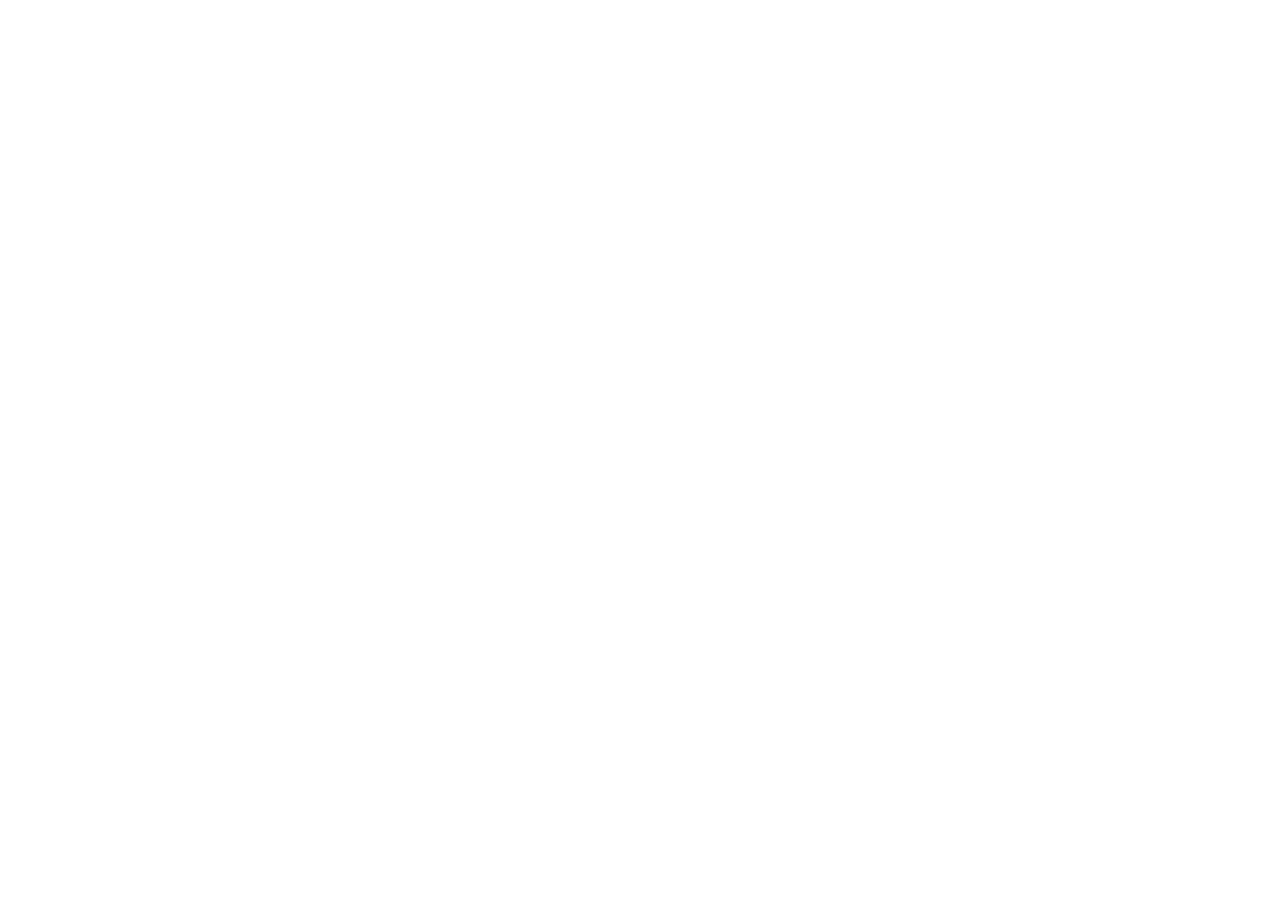
==== home/login.html @ 140ffe6b "init project" ====
<!DOCTYPE html>
<html lang="en">
<head>
    <meta charset="UTF-8">
    <meta http-equiv="X-UA-Compatible" content="IE=edge">
    <meta name="viewport" content="width=device-width, initial-scale=1.0">
    <title>Document</title>
</head>
<body>
    
</body>
</html>
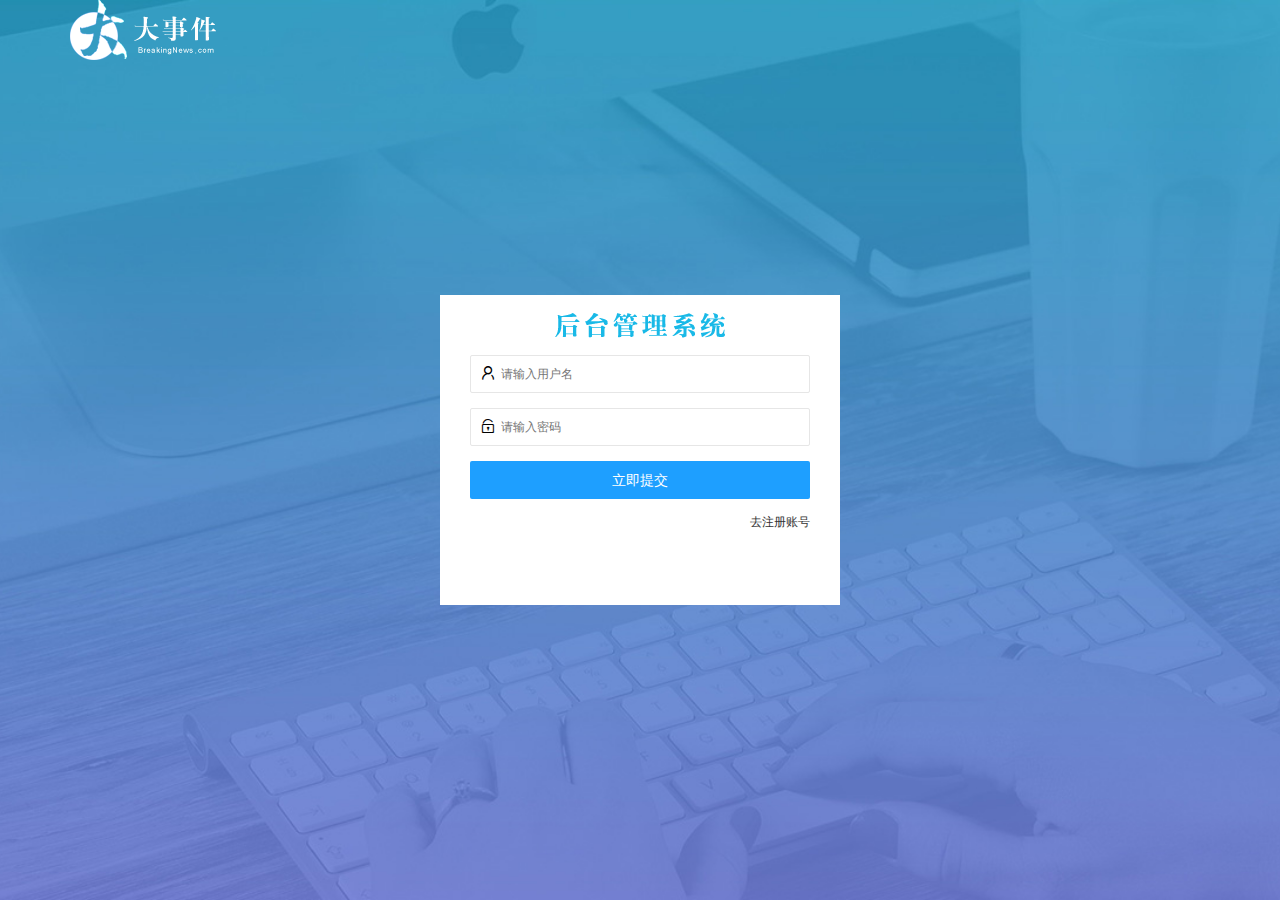
==== commit 5209752f: "完成登录和注册" ====
--- a/home/login.html
+++ b/home/login.html
@@ -4,9 +4,72 @@
     <meta charset="UTF-8">
     <meta http-equiv="X-UA-Compatible" content="IE=edge">
     <meta name="viewport" content="width=device-width, initial-scale=1.0">
-    <title>Document</title>
+    <title>大事件-登录/注册</title>
+    <link rel="stylesheet" href="/assets/lib/layui/css/layui.css">
+    <link rel="stylesheet" href="/assets/css/login.css">
 </head>
 <body>
-    
+    <!-- 头部logo区域 -->
+    <div class="layui-main">
+        <img src="/assets/images/logo.png" alt="">
+    </div>
+    <!-- 登录注册区域 -->
+    <div class="loginAndRegBox">
+        <div class="title-box"></div>
+        <!-- 登录的div -->
+        <div class="login-box">
+            <!-- 登录的表单 -->
+            <form class="layui-form" id="form_login">
+                <div class="layui-form-item">
+                    <i class="layui-icon layui-icon-username"></i>
+                    <input type="text" name="username" required  lay-verify="required" placeholder="请输入用户名" autocomplete="off" class="layui-input">
+                </div>
+                <div class="layui-form-item">
+                    <i class="layui-icon layui-icon-password"></i>
+                    <input type="password" name="password" required  lay-verify="required|pwd" placeholder="请输入密码" autocomplete="off" class="layui-input">
+                </div>
+                <div class="layui-form-item">
+                    <button class="layui-btn layui-btn-fluid layui-btn-normal" lay-submit >立即提交</button>
+                </div>
+                <div class="layui-form-item">
+                    <a href="javascript:;" id="link_reg">去注册账号</a>
+                </div>
+            </form>
+        </div>
+        <!-- 注册的div -->
+        <div class="reg-box" id="reg-box">
+            <form class="layui-form" id="form_reg">
+                <div class="layui-form-item ">
+                    <i class="layui-icon layui-icon-username"></i>
+                    <input type="text" name="username" required  lay-verify="required" placeholder="请输入用户名" autocomplete="off" class="layui-input">
+                </div>
+                <div class="layui-form-item">
+                    <i class="layui-icon layui-icon-password"></i>
+                    <input type="password" name="password" required  lay-verify="required|pwd" placeholder="请输入密码" autocomplete="off" class="layui-input" id="repwd1">
+                    <i  class="xlzs layui-icon layui-icon-face-smile-fine" id="xlzs1"></i>
+                </div>
+                <div class="layui-form-item">
+                    <i class="layui-icon layui-icon-password"></i>
+                    <input type="password" name="repassword" required  lay-verify="required|repwd" placeholder="请再次确认密码" autocomplete="off" class="layui-input" id="repwd2">
+                    <i href="javascript:;" class="xlzs layui-icon layui-icon-face-smile-fine" id="xlzs2"></i>
+                </div>
+                <div class="layui-form-item">
+                    <button class="layui-btn layui-btn-fluid layui-btn-normal" lay-submit >立即注册</button>
+                </div>
+                <div class="layui-form-item">
+                    <a href="javascript:;" id="link_login">去登录</a>
+                </div>
+            </form>
+        </div>
+    </div>
+
+    <!-- 导入layui  JS文件 -->
+    <script src="/assets/lib/layui/layui.all.js"></script>
+    <!-- 导入jquery -->
+    <script src="/assets/lib/jquery.js"></script>
+    <!-- 自己的js -->
+    <script src="/assets/js/baseApi.js"></script>
+    <!-- 自己的js -->
+    <script src="/assets/js/login.js"></script>
 </body>
 </html>--- a/assets/lib/layui/css/layui.css
+++ b/assets/lib/layui/css/layui.css
@@ -0,0 +1,2 @@
+/** layui-v2.5.5 MIT License By https://www.layui.com */
+ .layui-inline,img{display:inline-block;vertical-align:middle}h1,h2,h3,h4,h5,h6{font-weight:400}.layui-edge,.layui-header,.layui-inline,.layui-main{position:relative}.layui-body,.layui-edge,.layui-elip{overflow:hidden}.layui-btn,.layui-edge,.layui-inline,img{vertical-align:middle}.layui-btn,.layui-disabled,.layui-icon,.layui-unselect{-moz-user-select:none;-webkit-user-select:none;-ms-user-select:none}.layui-elip,.layui-form-checkbox span,.layui-form-pane .layui-form-label{text-overflow:ellipsis;white-space:nowrap}.layui-breadcrumb,.layui-tree-btnGroup{visibility:hidden}blockquote,body,button,dd,div,dl,dt,form,h1,h2,h3,h4,h5,h6,input,li,ol,p,pre,td,textarea,th,ul{margin:0;padding:0;-webkit-tap-highlight-color:rgba(0,0,0,0)}a:active,a:hover{outline:0}img{border:none}li{list-style:none}table{border-collapse:collapse;border-spacing:0}h4,h5,h6{font-size:100%}button,input,optgroup,option,select,textarea{font-family:inherit;font-size:inherit;font-style:inherit;font-weight:inherit;outline:0}pre{white-space:pre-wrap;white-space:-moz-pre-wrap;white-space:-pre-wrap;white-space:-o-pre-wrap;word-wrap:break-word}body{line-height:24px;font:14px Helvetica Neue,Helvetica,PingFang SC,Tahoma,Arial,sans-serif}hr{height:1px;margin:10px 0;border:0;clear:both}a{color:#333;text-decoration:none}a:hover{color:#777}a cite{font-style:normal;*cursor:pointer}.layui-border-box,.layui-border-box *{box-sizing:border-box}.layui-box,.layui-box *{box-sizing:content-box}.layui-clear{clear:both;*zoom:1}.layui-clear:after{content:'\20';clear:both;*zoom:1;display:block;height:0}.layui-inline{*display:inline;*zoom:1}.layui-edge{display:inline-block;width:0;height:0;border-width:6px;border-style:dashed;border-color:transparent}.layui-edge-top{top:-4px;border-bottom-color:#999;border-bottom-style:solid}.layui-edge-right{border-left-color:#999;border-left-style:solid}.layui-edge-bottom{top:2px;border-top-color:#999;border-top-style:solid}.layui-edge-left{border-right-color:#999;border-right-style:solid}.layui-disabled,.layui-disabled:hover{color:#d2d2d2!important;cursor:not-allowed!important}.layui-circle{border-radius:100%}.layui-show{display:block!important}.layui-hide{display:none!important}@font-face{font-family:layui-icon;src:url(../font/iconfont.eot?v=250);src:url(../font/iconfont.eot?v=250#iefix) format('embedded-opentype'),url(../font/iconfont.woff2?v=250) format('woff2'),url(../font/iconfont.woff?v=250) format('woff'),url(../font/iconfont.ttf?v=250) format('truetype'),url(../font/iconfont.svg?v=250#layui-icon) format('svg')}.layui-icon{font-family:layui-icon!important;font-size:16px;font-style:normal;-webkit-font-smoothing:antialiased;-moz-osx-font-smoothing:grayscale}.layui-icon-reply-fill:before{content:"\e611"}.layui-icon-set-fill:before{content:"\e614"}.layui-icon-menu-fill:before{content:"\e60f"}.layui-icon-search:before{content:"\e615"}.layui-icon-share:before{content:"\e641"}.layui-icon-set-sm:before{content:"\e620"}.layui-icon-engine:before{content:"\e628"}.layui-icon-close:before{content:"\1006"}.layui-icon-close-fill:before{content:"\1007"}.layui-icon-chart-screen:before{content:"\e629"}.layui-icon-star:before{content:"\e600"}.layui-icon-circle-dot:before{content:"\e617"}.layui-icon-chat:before{content:"\e606"}.layui-icon-release:before{content:"\e609"}.layui-icon-list:before{content:"\e60a"}.layui-icon-chart:before{content:"\e62c"}.layui-icon-ok-circle:before{content:"\1005"}.layui-icon-layim-theme:before{content:"\e61b"}.layui-icon-table:before{content:"\e62d"}.layui-icon-right:before{content:"\e602"}.layui-icon-left:before{content:"\e603"}.layui-icon-cart-simple:before{content:"\e698"}.layui-icon-face-cry:before{content:"\e69c"}.layui-icon-face-smile:before{content:"\e6af"}.layui-icon-survey:before{content:"\e6b2"}.layui-icon-tree:before{content:"\e62e"}.layui-icon-upload-circle:before{content:"\e62f"}.layui-icon-add-circle:before{content:"\e61f"}.layui-icon-download-circle:before{content:"\e601"}.layui-icon-templeate-1:before{content:"\e630"}.layui-icon-util:before{content:"\e631"}.layui-icon-face-surprised:before{content:"\e664"}.layui-icon-edit:before{content:"\e642"}.layui-icon-speaker:before{content:"\e645"}.layui-icon-down:before{content:"\e61a"}.layui-icon-file:before{content:"\e621"}.layui-icon-layouts:before{content:"\e632"}.layui-icon-rate-half:before{content:"\e6c9"}.layui-icon-add-circle-fine:before{content:"\e608"}.layui-icon-prev-circle:before{content:"\e633"}.layui-icon-read:before{content:"\e705"}.layui-icon-404:before{content:"\e61c"}.layui-icon-carousel:before{content:"\e634"}.layui-icon-help:before{content:"\e607"}.layui-icon-code-circle:before{content:"\e635"}.layui-icon-water:before{content:"\e636"}.layui-icon-username:before{content:"\e66f"}.layui-icon-find-fill:before{content:"\e670"}.layui-icon-about:before{content:"\e60b"}.layui-icon-location:before{content:"\e715"}.layui-icon-up:before{content:"\e619"}.layui-icon-pause:before{content:"\e651"}.layui-icon-date:before{content:"\e637"}.layui-icon-layim-uploadfile:before{content:"\e61d"}.layui-icon-delete:before{content:"\e640"}.layui-icon-play:before{content:"\e652"}.layui-icon-top:before{content:"\e604"}.layui-icon-friends:before{content:"\e612"}.layui-icon-refresh-3:before{content:"\e9aa"}.layui-icon-ok:before{content:"\e605"}.layui-icon-layer:before{content:"\e638"}.layui-icon-face-smile-fine:before{content:"\e60c"}.layui-icon-dollar:before{content:"\e659"}.layui-icon-group:before{content:"\e613"}.layui-icon-layim-download:before{content:"\e61e"}.layui-icon-picture-fine:before{content:"\e60d"}.layui-icon-link:before{content:"\e64c"}.layui-icon-diamond:before{content:"\e735"}.layui-icon-log:before{content:"\e60e"}.layui-icon-rate-solid:before{content:"\e67a"}.layui-icon-fonts-del:before{content:"\e64f"}.layui-icon-unlink:before{content:"\e64d"}.layui-icon-fonts-clear:before{content:"\e639"}.layui-icon-triangle-r:before{content:"\e623"}.layui-icon-circle:before{content:"\e63f"}.layui-icon-radio:before{content:"\e643"}.layui-icon-align-center:before{content:"\e647"}.layui-icon-align-right:before{content:"\e648"}.layui-icon-align-left:before{content:"\e649"}.layui-icon-loading-1:before{content:"\e63e"}.layui-icon-return:before{content:"\e65c"}.layui-icon-fonts-strong:before{content:"\e62b"}.layui-icon-upload:before{content:"\e67c"}.layui-icon-dialogue:before{content:"\e63a"}.layui-icon-video:before{content:"\e6ed"}.layui-icon-headset:before{content:"\e6fc"}.layui-icon-cellphone-fine:before{content:"\e63b"}.layui-icon-add-1:before{content:"\e654"}.layui-icon-face-smile-b:before{content:"\e650"}.layui-icon-fonts-html:before{content:"\e64b"}.layui-icon-form:before{content:"\e63c"}.layui-icon-cart:before{content:"\e657"}.layui-icon-camera-fill:before{content:"\e65d"}.layui-icon-tabs:before{content:"\e62a"}.layui-icon-fonts-code:before{content:"\e64e"}.layui-icon-fire:before{content:"\e756"}.layui-icon-set:before{content:"\e716"}.layui-icon-fonts-u:before{content:"\e646"}.layui-icon-triangle-d:before{content:"\e625"}.layui-icon-tips:before{content:"\e702"}.layui-icon-picture:before{content:"\e64a"}.layui-icon-more-vertical:before{content:"\e671"}.layui-icon-flag:before{content:"\e66c"}.layui-icon-loading:before{content:"\e63d"}.layui-icon-fonts-i:before{content:"\e644"}.layui-icon-refresh-1:before{content:"\e666"}.layui-icon-rmb:before{content:"\e65e"}.layui-icon-home:before{content:"\e68e"}.layui-icon-user:before{content:"\e770"}.layui-icon-notice:before{content:"\e667"}.layui-icon-login-weibo:before{content:"\e675"}.layui-icon-voice:before{content:"\e688"}.layui-icon-upload-drag:before{content:"\e681"}.layui-icon-login-qq:before{content:"\e676"}.layui-icon-snowflake:before{content:"\e6b1"}.layui-icon-file-b:before{content:"\e655"}.layui-icon-template:before{content:"\e663"}.layui-icon-auz:before{content:"\e672"}.layui-icon-console:before{content:"\e665"}.layui-icon-app:before{content:"\e653"}.layui-icon-prev:before{content:"\e65a"}.layui-icon-website:before{content:"\e7ae"}.layui-icon-next:before{content:"\e65b"}.layui-icon-component:before{content:"\e857"}.layui-icon-more:before{content:"\e65f"}.layui-icon-login-wechat:before{content:"\e677"}.layui-icon-shrink-right:before{content:"\e668"}.layui-icon-spread-left:before{content:"\e66b"}.layui-icon-camera:before{content:"\e660"}.layui-icon-note:before{content:"\e66e"}.layui-icon-refresh:before{content:"\e669"}.layui-icon-female:before{content:"\e661"}.layui-icon-male:before{content:"\e662"}.layui-icon-password:before{content:"\e673"}.layui-icon-senior:before{content:"\e674"}.layui-icon-theme:before{content:"\e66a"}.layui-icon-tread:before{content:"\e6c5"}.layui-icon-praise:before{content:"\e6c6"}.layui-icon-star-fill:before{content:"\e658"}.layui-icon-rate:before{content:"\e67b"}.layui-icon-template-1:before{content:"\e656"}.layui-icon-vercode:before{content:"\e679"}.layui-icon-cellphone:before{content:"\e678"}.layui-icon-screen-full:before{content:"\e622"}.layui-icon-screen-restore:before{content:"\e758"}.layui-icon-cols:before{content:"\e610"}.layui-icon-export:before{content:"\e67d"}.layui-icon-print:before{content:"\e66d"}.layui-icon-slider:before{content:"\e714"}.layui-icon-addition:before{content:"\e624"}.layui-icon-subtraction:before{content:"\e67e"}.layui-icon-service:before{content:"\e626"}.layui-icon-transfer:before{content:"\e691"}.layui-main{width:1140px;margin:0 auto}.layui-header{z-index:1000;height:60px}.layui-header a:hover{transition:all .5s;-webkit-transition:all .5s}.layui-side{position:fixed;left:0;top:0;bottom:0;z-index:999;width:200px;overflow-x:hidden}.layui-side-scroll{position:relative;width:220px;height:100%;overflow-x:hidden}.layui-body{position:absolute;left:200px;right:0;top:0;bottom:0;z-index:998;width:auto;overflow-y:auto;box-sizing:border-box}.layui-layout-body{overflow:hidden}.layui-layout-admin .layui-header{background-color:#23262E}.layui-layout-admin .layui-side{top:60px;width:200px;overflow-x:hidden}.layui-layout-admin .layui-body{position:fixed;top:60px;bottom:44px}.layui-layout-admin .layui-main{width:auto;margin:0 15px}.layui-layout-admin .layui-footer{position:fixed;left:200px;right:0;bottom:0;height:44px;line-height:44px;padding:0 15px;background-color:#eee}.layui-layout-admin .layui-logo{position:absolute;left:0;top:0;width:200px;height:100%;line-height:60px;text-align:center;color:#009688;font-size:16px}.layui-layout-admin .layui-header .layui-nav{background:0 0}.layui-layout-left{position:absolute!important;left:200px;top:0}.layui-layout-right{position:absolute!important;right:0;top:0}.layui-container{position:relative;margin:0 auto;padding:0 15px;box-sizing:border-box}.layui-fluid{position:relative;margin:0 auto;padding:0 15px}.layui-row:after,.layui-row:before{content:'';display:block;clear:both}.layui-col-lg1,.layui-col-lg10,.layui-col-lg11,.layui-col-lg12,.layui-col-lg2,.layui-col-lg3,.layui-col-lg4,.layui-col-lg5,.layui-col-lg6,.layui-col-lg7,.layui-col-lg8,.layui-col-lg9,.layui-col-md1,.layui-col-md10,.layui-col-md11,.layui-col-md12,.layui-col-md2,.layui-col-md3,.layui-col-md4,.layui-col-md5,.layui-col-md6,.layui-col-md7,.layui-col-md8,.layui-col-md9,.layui-col-sm1,.layui-col-sm10,.layui-col-sm11,.layui-col-sm12,.layui-col-sm2,.layui-col-sm3,.layui-col-sm4,.layui-col-sm5,.layui-col-sm6,.layui-col-sm7,.layui-col-sm8,.layui-col-sm9,.layui-col-xs1,.layui-col-xs10,.layui-col-xs11,.layui-col-xs12,.layui-col-xs2,.layui-col-xs3,.layui-col-xs4,.layui-col-xs5,.layui-col-xs6,.layui-col-xs7,.layui-col-xs8,.layui-col-xs9{position:relative;display:block;box-sizing:border-box}.layui-col-xs1,.layui-col-xs10,.layui-col-xs11,.layui-col-xs12,.layui-col-xs2,.layui-col-xs3,.layui-col-xs4,.layui-col-xs5,.layui-col-xs6,.layui-col-xs7,.layui-col-xs8,.layui-col-xs9{float:left}.layui-col-xs1{width:8.33333333%}.layui-col-xs2{width:16.66666667%}.layui-col-xs3{width:25%}.layui-col-xs4{width:33.33333333%}.layui-col-xs5{width:41.66666667%}.layui-col-xs6{width:50%}.layui-col-xs7{width:58.33333333%}.layui-col-xs8{width:66.66666667%}.layui-col-xs9{width:75%}.layui-col-xs10{width:83.33333333%}.layui-col-xs11{width:91.66666667%}.layui-col-xs12{width:100%}.layui-col-xs-offset1{margin-left:8.33333333%}.layui-col-xs-offset2{margin-left:16.66666667%}.layui-col-xs-offset3{margin-left:25%}.layui-col-xs-offset4{margin-left:33.33333333%}.layui-col-xs-offset5{margin-left:41.66666667%}.layui-col-xs-offset6{margin-left:50%}.layui-col-xs-offset7{margin-left:58.33333333%}.layui-col-xs-offset8{margin-left:66.66666667%}.layui-col-xs-offset9{margin-left:75%}.layui-col-xs-offset10{margin-left:83.33333333%}.layui-col-xs-offset11{margin-left:91.66666667%}.layui-col-xs-offset12{margin-left:100%}@media screen and (max-width:768px){.layui-hide-xs{display:none!important}.layui-show-xs-block{display:block!important}.layui-show-xs-inline{display:inline!important}.layui-show-xs-inline-block{display:inline-block!important}}@media screen and (min-width:768px){.layui-container{width:750px}.layui-hide-sm{display:none!important}.layui-show-sm-block{display:block!important}.layui-show-sm-inline{display:inline!important}.layui-show-sm-inline-block{display:inline-block!important}.layui-col-sm1,.layui-col-sm10,.layui-col-sm11,.layui-col-sm12,.layui-col-sm2,.layui-col-sm3,.layui-col-sm4,.layui-col-sm5,.layui-col-sm6,.layui-col-sm7,.layui-col-sm8,.layui-col-sm9{float:left}.layui-col-sm1{width:8.33333333%}.layui-col-sm2{width:16.66666667%}.layui-col-sm3{width:25%}.layui-col-sm4{width:33.33333333%}.layui-col-sm5{width:41.66666667%}.layui-col-sm6{width:50%}.layui-col-sm7{width:58.33333333%}.layui-col-sm8{width:66.66666667%}.layui-col-sm9{width:75%}.layui-col-sm10{width:83.33333333%}.layui-col-sm11{width:91.66666667%}.layui-col-sm12{width:100%}.layui-col-sm-offset1{margin-left:8.33333333%}.layui-col-sm-offset2{margin-left:16.66666667%}.layui-col-sm-offset3{margin-left:25%}.layui-col-sm-offset4{margin-left:33.33333333%}.layui-col-sm-offset5{margin-left:41.66666667%}.layui-col-sm-offset6{margin-left:50%}.layui-col-sm-offset7{margin-left:58.33333333%}.layui-col-sm-offset8{margin-left:66.66666667%}.layui-col-sm-offset9{margin-left:75%}.layui-col-sm-offset10{margin-left:83.33333333%}.layui-col-sm-offset11{margin-left:91.66666667%}.layui-col-sm-offset12{margin-left:100%}}@media screen and (min-width:992px){.layui-container{width:970px}.layui-hide-md{display:none!important}.layui-show-md-block{display:block!important}.layui-show-md-inline{display:inline!important}.layui-show-md-inline-block{display:inline-block!important}.layui-col-md1,.layui-col-md10,.layui-col-md11,.layui-col-md12,.layui-col-md2,.layui-col-md3,.layui-col-md4,.layui-col-md5,.layui-col-md6,.layui-col-md7,.layui-col-md8,.layui-col-md9{float:left}.layui-col-md1{width:8.33333333%}.layui-col-md2{width:16.66666667%}.layui-col-md3{width:25%}.layui-col-md4{width:33.33333333%}.layui-col-md5{width:41.66666667%}.layui-col-md6{width:50%}.layui-col-md7{width:58.33333333%}.layui-col-md8{width:66.66666667%}.layui-col-md9{width:75%}.layui-col-md10{width:83.33333333%}.layui-col-md11{width:91.66666667%}.layui-col-md12{width:100%}.layui-col-md-offset1{margin-left:8.33333333%}.layui-col-md-offset2{margin-left:16.66666667%}.layui-col-md-offset3{margin-left:25%}.layui-col-md-offset4{margin-left:33.33333333%}.layui-col-md-offset5{margin-left:41.66666667%}.layui-col-md-offset6{margin-left:50%}.layui-col-md-offset7{margin-left:58.33333333%}.layui-col-md-offset8{margin-left:66.66666667%}.layui-col-md-offset9{margin-left:75%}.layui-col-md-offset10{margin-left:83.33333333%}.layui-col-md-offset11{margin-left:91.66666667%}.layui-col-md-offset12{margin-left:100%}}@media screen and (min-width:1200px){.layui-container{width:1170px}.layui-hide-lg{display:none!important}.layui-show-lg-block{display:block!important}.layui-show-lg-inline{display:inline!important}.layui-show-lg-inline-block{display:inline-block!important}.layui-col-lg1,.layui-col-lg10,.layui-col-lg11,.layui-col-lg12,.layui-col-lg2,.layui-col-lg3,.layui-col-lg4,.layui-col-lg5,.layui-col-lg6,.layui-col-lg7,.layui-col-lg8,.layui-col-lg9{float:left}.layui-col-lg1{width:8.33333333%}.layui-col-lg2{width:16.66666667%}.layui-col-lg3{width:25%}.layui-col-lg4{width:33.33333333%}.layui-col-lg5{width:41.66666667%}.layui-col-lg6{width:50%}.layui-col-lg7{width:58.33333333%}.layui-col-lg8{width:66.66666667%}.layui-col-lg9{width:75%}.layui-col-lg10{width:83.33333333%}.layui-col-lg11{width:91.66666667%}.layui-col-lg12{width:100%}.layui-col-lg-offset1{margin-left:8.33333333%}.layui-col-lg-offset2{margin-left:16.66666667%}.layui-col-lg-offset3{margin-left:25%}.layui-col-lg-offset4{margin-left:33.33333333%}.layui-col-lg-offset5{margin-left:41.66666667%}.layui-col-lg-offset6{margin-left:50%}.layui-col-lg-offset7{margin-left:58.33333333%}.layui-col-lg-offset8{margin-left:66.66666667%}.layui-col-lg-offset9{margin-left:75%}.layui-col-lg-offset10{margin-left:83.33333333%}.layui-col-lg-offset11{margin-left:91.66666667%}.layui-col-lg-offset12{margin-left:100%}}.layui-col-space1{margin:-.5px}.layui-col-space1>*{padding:.5px}.layui-col-space3{margin:-1.5px}.layui-col-space3>*{padding:1.5px}.layui-col-space5{margin:-2.5px}.layui-col-space5>*{padding:2.5px}.layui-col-space8{margin:-3.5px}.layui-col-space8>*{padding:3.5px}.layui-col-space10{margin:-5px}.layui-col-space10>*{padding:5px}.layui-col-space12{margin:-6px}.layui-col-space12>*{padding:6px}.layui-col-space15{margin:-7.5px}.layui-col-space15>*{padding:7.5px}.layui-col-space18{margin:-9px}.layui-col-space18>*{padding:9px}.layui-col-space20{margin:-10px}.layui-col-space20>*{padding:10px}.layui-col-space22{margin:-11px}.layui-col-space22>*{padding:11px}.layui-col-space25{margin:-12.5px}.layui-col-space25>*{padding:12.5px}.layui-col-space30{margin:-15px}.layui-col-space30>*{padding:15px}.layui-btn,.layui-input,.layui-select,.layui-textarea,.layui-upload-button{outline:0;-webkit-appearance:none;transition:all .3s;-webkit-transition:all .3s;box-sizing:border-box}.layui-elem-quote{margin-bottom:10px;padding:15px;line-height:22px;border-left:5px solid #009688;border-radius:0 2px 2px 0;background-color:#f2f2f2}.layui-quote-nm{border-style:solid;border-width:1px 1px 1px 5px;background:0 0}.layui-elem-field{margin-bottom:10px;padding:0;border-width:1px;border-style:solid}.layui-elem-field legend{margin-left:20px;padding:0 10px;font-size:20px;font-weight:300}.layui-field-title{margin:10px 0 20px;border-width:1px 0 0}.layui-field-box{padding:10px 15px}.layui-field-title .layui-field-box{padding:10px 0}.layui-progress{position:relative;height:6px;border-radius:20px;background-color:#e2e2e2}.layui-progress-bar{position:absolute;left:0;top:0;width:0;max-width:100%;height:6px;border-radius:20px;text-align:right;background-color:#5FB878;transition:all .3s;-webkit-transition:all .3s}.layui-progress-big,.layui-progress-big .layui-progress-bar{height:18px;line-height:18px}.layui-progress-text{position:relative;top:-20px;line-height:18px;font-size:12px;color:#666}.layui-progress-big .layui-progress-text{position:static;padding:0 10px;color:#fff}.layui-collapse{border-width:1px;border-style:solid;border-radius:2px}.layui-colla-content,.layui-colla-item{border-top-width:1px;border-top-style:solid}.layui-colla-item:first-child{border-top:none}.layui-colla-title{position:relative;height:42px;line-height:42px;padding:0 15px 0 35px;color:#333;background-color:#f2f2f2;cursor:pointer;font-size:14px;overflow:hidden}.layui-colla-content{display:none;padding:10px 15px;line-height:22px;color:#666}.layui-colla-icon{position:absolute;left:15px;top:0;font-size:14px}.layui-card{margin-bottom:15px;border-radius:2px;background-color:#fff;box-shadow:0 1px 2px 0 rgba(0,0,0,.05)}.layui-card:last-child{margin-bottom:0}.layui-card-header{position:relative;height:42px;line-height:42px;padding:0 15px;border-bottom:1px solid #f6f6f6;color:#333;border-radius:2px 2px 0 0;font-size:14px}.layui-bg-black,.layui-bg-blue,.layui-bg-cyan,.layui-bg-green,.layui-bg-orange,.layui-bg-red{color:#fff!important}.layui-card-body{position:relative;padding:10px 15px;line-height:24px}.layui-card-body[pad15]{padding:15px}.layui-card-body[pad20]{padding:20px}.layui-card-body .layui-table{margin:5px 0}.layui-card .layui-tab{margin:0}.layui-panel-window{position:relative;padding:15px;border-radius:0;border-top:5px solid #E6E6E6;background-color:#fff}.layui-auxiliar-moving{position:fixed;left:0;right:0;top:0;bottom:0;width:100%;height:100%;background:0 0;z-index:9999999999}.layui-form-label,.layui-form-mid,.layui-form-select,.layui-input-block,.layui-input-inline,.layui-textarea{position:relative}.layui-bg-red{background-color:#FF5722!important}.layui-bg-orange{background-color:#FFB800!important}.layui-bg-green{background-color:#009688!important}.layui-bg-cyan{background-color:#2F4056!important}.layui-bg-blue{background-color:#1E9FFF!important}.layui-bg-black{background-color:#393D49!important}.layui-bg-gray{background-color:#eee!important;color:#666!important}.layui-badge-rim,.layui-colla-content,.layui-colla-item,.layui-collapse,.layui-elem-field,.layui-form-pane .layui-form-item[pane],.layui-form-pane .layui-form-label,.layui-input,.layui-layedit,.layui-layedit-tool,.layui-quote-nm,.layui-select,.layui-tab-bar,.layui-tab-card,.layui-tab-title,.layui-tab-title .layui-this:after,.layui-textarea{border-color:#e6e6e6}.layui-timeline-item:before,hr{background-color:#e6e6e6}.layui-text{line-height:22px;font-size:14px;color:#666}.layui-text h1,.layui-text h2,.layui-text h3{font-weight:500;color:#333}.layui-text h1{font-size:30px}.layui-text h2{font-size:24px}.layui-text h3{font-size:18px}.layui-text a:not(.layui-btn){color:#01AAED}.layui-text a:not(.layui-btn):hover{text-decoration:underline}.layui-text ul{padding:5px 0 5px 15px}.layui-text ul li{margin-top:5px;list-style-type:disc}.layui-text em,.layui-word-aux{color:#999!important;padding:0 5px!important}.layui-btn{display:inline-block;height:38px;line-height:38px;padding:0 18px;background-color:#009688;color:#fff;white-space:nowrap;text-align:center;font-size:14px;border:none;border-radius:2px;cursor:pointer}.layui-btn:hover{opacity:.8;filter:alpha(opacity=80);color:#fff}.layui-btn:active{opacity:1;filter:alpha(opacity=100)}.layui-btn+.layui-btn{margin-left:10px}.layui-btn-container{font-size:0}.layui-btn-container .layui-btn{margin-right:10px;margin-bottom:10px}.layui-btn-container .layui-btn+.layui-btn{margin-left:0}.layui-table .layui-btn-container .layui-btn{margin-bottom:9px}.layui-btn-radius{border-radius:100px}.layui-btn .layui-icon{margin-right:3px;font-size:18px;vertical-align:bottom;vertical-align:middle\9}.layui-btn-primary{border:1px solid #C9C9C9;background-color:#fff;color:#555}.layui-btn-primary:hover{border-color:#009688;color:#333}.layui-btn-normal{background-color:#1E9FFF}.layui-btn-warm{background-color:#FFB800}.layui-btn-danger{background-color:#FF5722}.layui-btn-checked{background-color:#5FB878}.layui-btn-disabled,.layui-btn-disabled:active,.layui-btn-disabled:hover{border:1px solid #e6e6e6;background-color:#FBFBFB;color:#C9C9C9;cursor:not-allowed;opacity:1}.layui-btn-lg{height:44px;line-height:44px;padding:0 25px;font-size:16px}.layui-btn-sm{height:30px;line-height:30px;padding:0 10px;font-size:12px}.layui-btn-sm i{font-size:16px!important}.layui-btn-xs{height:22px;line-height:22px;padding:0 5px;font-size:12px}.layui-btn-xs i{font-size:14px!important}.layui-btn-group{display:inline-block;vertical-align:middle;font-size:0}.layui-btn-group .layui-btn{margin-left:0!important;margin-right:0!important;border-left:1px solid rgba(255,255,255,.5);border-radius:0}.layui-btn-group .layui-btn-primary{border-left:none}.layui-btn-group .layui-btn-primary:hover{border-color:#C9C9C9;color:#009688}.layui-btn-group .layui-btn:first-child{border-left:none;border-radius:2px 0 0 2px}.layui-btn-group .layui-btn-primary:first-child{border-left:1px solid #c9c9c9}.layui-btn-group .layui-btn:last-child{border-radius:0 2px 2px 0}.layui-btn-group .layui-btn+.layui-btn{margin-left:0}.layui-btn-group+.layui-btn-group{margin-left:10px}.layui-btn-fluid{width:100%}.layui-input,.layui-select,.layui-textarea{height:38px;line-height:1.3;line-height:38px\9;border-width:1px;border-style:solid;background-color:#fff;border-radius:2px}.layui-input::-webkit-input-placeholder,.layui-select::-webkit-input-placeholder,.layui-textarea::-webkit-input-placeholder{line-height:1.3}.layui-input,.layui-textarea{display:block;width:100%;padding-left:10px}.layui-input:hover,.layui-textarea:hover{border-color:#D2D2D2!important}.layui-input:focus,.layui-textarea:focus{border-color:#C9C9C9!important}.layui-textarea{min-height:100px;height:auto;line-height:20px;padding:6px 10px;resize:vertical}.layui-select{padding:0 10px}.layui-form input[type=checkbox],.layui-form input[type=radio],.layui-form select{display:none}.layui-form [lay-ignore]{display:initial}.layui-form-item{margin-bottom:15px;clear:both;*zoom:1}.layui-form-item:after{content:'\20';clear:both;*zoom:1;display:block;height:0}.layui-form-label{float:left;display:block;padding:9px 15px;width:80px;font-weight:400;line-height:20px;text-align:right}.layui-form-label-col{display:block;float:none;padding:9px 0;line-height:20px;text-align:left}.layui-form-item .layui-inline{margin-bottom:5px;margin-right:10px}.layui-input-block{margin-left:110px;min-height:36px}.layui-input-inline{display:inline-block;vertical-align:middle}.layui-form-item .layui-input-inline{float:left;width:190px;margin-right:10px}.layui-form-text .layui-input-inline{width:auto}.layui-form-mid{float:left;display:block;padding:9px 0!important;line-height:20px;margin-right:10px}.layui-form-danger+.layui-form-select .layui-input,.layui-form-danger:focus{border-color:#FF5722!important}.layui-form-select .layui-input{padding-right:30px;cursor:pointer}.layui-form-select .layui-edge{position:absolute;right:10px;top:50%;margin-top:-3px;cursor:pointer;border-width:6px;border-top-color:#c2c2c2;border-top-style:solid;transition:all .3s;-webkit-transition:all .3s}.layui-form-select dl{display:none;position:absolute;left:0;top:42px;padding:5px 0;z-index:899;min-width:100%;border:1px solid #d2d2d2;max-height:300px;overflow-y:auto;background-color:#fff;border-radius:2px;box-shadow:0 2px 4px rgba(0,0,0,.12);box-sizing:border-box}.layui-form-select dl dd,.layui-form-select dl dt{padding:0 10px;line-height:36px;white-space:nowrap;overflow:hidden;text-overflow:ellipsis}.layui-form-select dl dt{font-size:12px;color:#999}.layui-form-select dl dd{cursor:pointer}.layui-form-select dl dd:hover{background-color:#f2f2f2;-webkit-transition:.5s all;transition:.5s all}.layui-form-select .layui-select-group dd{padding-left:20px}.layui-form-select dl dd.layui-select-tips{padding-left:10px!important;color:#999}.layui-form-select dl dd.layui-this{background-color:#5FB878;color:#fff}.layui-form-checkbox,.layui-form-select dl dd.layui-disabled{background-color:#fff}.layui-form-selected dl{display:block}.layui-form-checkbox,.layui-form-checkbox *,.layui-form-switch{display:inline-block;vertical-align:middle}.layui-form-selected .layui-edge{margin-top:-9px;-webkit-transform:rotate(180deg);transform:rotate(180deg);margin-top:-3px\9}:root .layui-form-selected .layui-edge{margin-top:-9px\0/IE9}.layui-form-selectup dl{top:auto;bottom:42px}.layui-select-none{margin:5px 0;text-align:center;color:#999}.layui-select-disabled .layui-disabled{border-color:#eee!important}.layui-select-disabled .layui-edge{border-top-color:#d2d2d2}.layui-form-checkbox{position:relative;height:30px;line-height:30px;margin-right:10px;padding-right:30px;cursor:pointer;font-size:0;-webkit-transition:.1s linear;transition:.1s linear;box-sizing:border-box}.layui-form-checkbox span{padding:0 10px;height:100%;font-size:14px;border-radius:2px 0 0 2px;background-color:#d2d2d2;color:#fff;overflow:hidden}.layui-form-checkbox:hover span{background-color:#c2c2c2}.layui-form-checkbox i{position:absolute;right:0;top:0;width:30px;height:28px;border:1px solid #d2d2d2;border-left:none;border-radius:0 2px 2px 0;color:#fff;font-size:20px;text-align:center}.layui-form-checkbox:hover i{border-color:#c2c2c2;color:#c2c2c2}.layui-form-checked,.layui-form-checked:hover{border-color:#5FB878}.layui-form-checked span,.layui-form-checked:hover span{background-color:#5FB878}.layui-form-checked i,.layui-form-checked:hover i{color:#5FB878}.layui-form-item .layui-form-checkbox{margin-top:4px}.layui-form-checkbox[lay-skin=primary]{height:auto!important;line-height:normal!important;min-width:18px;min-height:18px;border:none!important;margin-right:0;padding-left:28px;padding-right:0;background:0 0}.layui-form-checkbox[lay-skin=primary] span{padding-left:0;padding-right:15px;line-height:18px;background:0 0;color:#666}.layui-form-checkbox[lay-skin=primary] i{right:auto;left:0;width:16px;height:16px;line-height:16px;border:1px solid #d2d2d2;font-size:12px;border-radius:2px;background-color:#fff;-webkit-transition:.1s linear;transition:.1s linear}.layui-form-checkbox[lay-skin=primary]:hover i{border-color:#5FB878;color:#fff}.layui-form-checked[lay-skin=primary] i{border-color:#5FB878!important;background-color:#5FB878;color:#fff}.layui-checkbox-disbaled[lay-skin=primary] span{background:0 0!important;color:#c2c2c2}.layui-checkbox-disbaled[lay-skin=primary]:hover i{border-color:#d2d2d2}.layui-form-item .layui-form-checkbox[lay-skin=primary]{margin-top:10px}.layui-form-switch{position:relative;height:22px;line-height:22px;min-width:35px;padding:0 5px;margin-top:8px;border:1px solid #d2d2d2;border-radius:20px;cursor:pointer;background-color:#fff;-webkit-transition:.1s linear;transition:.1s linear}.layui-form-switch i{position:absolute;left:5px;top:3px;width:16px;height:16px;border-radius:20px;background-color:#d2d2d2;-webkit-transition:.1s linear;transition:.1s linear}.layui-form-switch em{position:relative;top:0;width:25px;margin-left:21px;padding:0!important;text-align:center!important;color:#999!important;font-style:normal!important;font-size:12px}.layui-form-onswitch{border-color:#5FB878;background-color:#5FB878}.layui-checkbox-disbaled,.layui-checkbox-disbaled i{border-color:#e2e2e2!important}.layui-form-onswitch i{left:100%;margin-left:-21px;background-color:#fff}.layui-form-onswitch em{margin-left:5px;margin-right:21px;color:#fff!important}.layui-checkbox-disbaled span{background-color:#e2e2e2!important}.layui-checkbox-disbaled:hover i{color:#fff!important}[lay-radio]{display:none}.layui-form-radio,.layui-form-radio *{display:inline-block;vertical-align:middle}.layui-form-radio{line-height:28px;margin:6px 10px 0 0;padding-right:10px;cursor:pointer;font-size:0}.layui-form-radio *{font-size:14px}.layui-form-radio>i{margin-right:8px;font-size:22px;color:#c2c2c2}.layui-form-radio>i:hover,.layui-form-radioed>i{color:#5FB878}.layui-radio-disbaled>i{color:#e2e2e2!important}.layui-form-pane .layui-form-label{width:110px;padding:8px 15px;height:38px;line-height:20px;border-width:1px;border-style:solid;border-radius:2px 0 0 2px;text-align:center;background-color:#FBFBFB;overflow:hidden;box-sizing:border-box}.layui-form-pane .layui-input-inline{margin-left:-1px}.layui-form-pane .layui-input-block{margin-left:110px;left:-1px}.layui-form-pane .layui-input{border-radius:0 2px 2px 0}.layui-form-pane .layui-form-text .layui-form-label{float:none;width:100%;border-radius:2px;box-sizing:border-box;text-align:left}.layui-form-pane .layui-form-text .layui-input-inline{display:block;margin:0;top:-1px;clear:both}.layui-form-pane .layui-form-text .layui-input-block{margin:0;left:0;top:-1px}.layui-form-pane .layui-form-text .layui-textarea{min-height:100px;border-radius:0 0 2px 2px}.layui-form-pane .layui-form-checkbox{margin:4px 0 4px 10px}.layui-form-pane .layui-form-radio,.layui-form-pane .layui-form-switch{margin-top:6px;margin-left:10px}.layui-form-pane .layui-form-item[pane]{position:relative;border-width:1px;border-style:solid}.layui-form-pane .layui-form-item[pane] .layui-form-label{position:absolute;left:0;top:0;height:100%;border-width:0 1px 0 0}.layui-form-pane .layui-form-item[pane] .layui-input-inline{margin-left:110px}@media screen and (max-width:450px){.layui-form-item .layui-form-label{text-overflow:ellipsis;overflow:hidden;white-space:nowrap}.layui-form-item .layui-inline{display:block;margin-right:0;margin-bottom:20px;clear:both}.layui-form-item .layui-inline:after{content:'\20';clear:both;display:block;height:0}.layui-form-item .layui-input-inline{display:block;float:none;left:-3px;width:auto;margin:0 0 10px 112px}.layui-form-item .layui-input-inline+.layui-form-mid{margin-left:110px;top:-5px;padding:0}.layui-form-item .layui-form-checkbox{margin-right:5px;margin-bottom:5px}}.layui-layedit{border-width:1px;border-style:solid;border-radius:2px}.layui-layedit-tool{padding:3px 5px;border-bottom-width:1px;border-bottom-style:solid;font-size:0}.layedit-tool-fixed{position:fixed;top:0;border-top:1px solid #e2e2e2}.layui-layedit-tool .layedit-tool-mid,.layui-layedit-tool .layui-icon{display:inline-block;vertical-align:middle;text-align:center;font-size:14px}.layui-layedit-tool .layui-icon{position:relative;width:32px;height:30px;line-height:30px;margin:3px 5px;color:#777;cursor:pointer;border-radius:2px}.layui-layedit-tool .layui-icon:hover{color:#393D49}.layui-layedit-tool .layui-icon:active{color:#000}.layui-layedit-tool .layedit-tool-active{background-color:#e2e2e2;color:#000}.layui-layedit-tool .layui-disabled,.layui-layedit-tool .layui-disabled:hover{color:#d2d2d2;cursor:not-allowed}.layui-layedit-tool .layedit-tool-mid{width:1px;height:18px;margin:0 10px;background-color:#d2d2d2}.layedit-tool-html{width:50px!important;font-size:30px!important}.layedit-tool-b,.layedit-tool-code,.layedit-tool-help{font-size:16px!important}.layedit-tool-d,.layedit-tool-face,.layedit-tool-image,.layedit-tool-unlink{font-size:18px!important}.layedit-tool-image input{position:absolute;font-size:0;left:0;top:0;width:100%;height:100%;opacity:.01;filter:Alpha(opacity=1);cursor:pointer}.layui-layedit-iframe iframe{display:block;width:100%}#LAY_layedit_code{overflow:hidden}.layui-laypage{display:inline-block;*display:inline;*zoom:1;vertical-align:middle;margin:10px 0;font-size:0}.layui-laypage>a:first-child,.layui-laypage>a:first-child em{border-radius:2px 0 0 2px}.layui-laypage>a:last-child,.layui-laypage>a:last-child em{border-radius:0 2px 2px 0}.layui-laypage>:first-child{margin-left:0!important}.layui-laypage>:last-child{margin-right:0!important}.layui-laypage a,.layui-laypage button,.layui-laypage input,.layui-laypage select,.layui-laypage span{border:1px solid #e2e2e2}.layui-laypage a,.layui-laypage span{display:inline-block;*display:inline;*zoom:1;vertical-align:middle;padding:0 15px;height:28px;line-height:28px;margin:0 -1px 5px 0;background-color:#fff;color:#333;font-size:12px}.layui-flow-more a *,.layui-laypage input,.layui-table-view select[lay-ignore]{display:inline-block}.layui-laypage a:hover{color:#009688}.layui-laypage em{font-style:normal}.layui-laypage .layui-laypage-spr{color:#999;font-weight:700}.layui-laypage a{text-decoration:none}.layui-laypage .layui-laypage-curr{position:relative}.layui-laypage .layui-laypage-curr em{position:relative;color:#fff}.layui-laypage .layui-laypage-curr .layui-laypage-em{position:absolute;left:-1px;top:-1px;padding:1px;width:100%;height:100%;background-color:#009688}.layui-laypage-em{border-radius:2px}.layui-laypage-next em,.layui-laypage-prev em{font-family:Sim sun;font-size:16px}.layui-laypage .layui-laypage-count,.layui-laypage .layui-laypage-limits,.layui-laypage .layui-laypage-refresh,.layui-laypage .layui-laypage-skip{margin-left:10px;margin-right:10px;padding:0;border:none}.layui-laypage .layui-laypage-limits,.layui-laypage .layui-laypage-refresh{vertical-align:top}.layui-laypage .layui-laypage-refresh i{font-size:18px;cursor:pointer}.layui-laypage select{height:22px;padding:3px;border-radius:2px;cursor:pointer}.layui-laypage .layui-laypage-skip{height:30px;line-height:30px;color:#999}.layui-laypage button,.layui-laypage input{height:30px;line-height:30px;border-radius:2px;vertical-align:top;background-color:#fff;box-sizing:border-box}.layui-laypage input{width:40px;margin:0 10px;padding:0 3px;text-align:center}.layui-laypage input:focus,.layui-laypage select:focus{border-color:#009688!important}.layui-laypage button{margin-left:10px;padding:0 10px;cursor:pointer}.layui-table,.layui-table-view{margin:10px 0}.layui-flow-more{margin:10px 0;text-align:center;color:#999;font-size:14px}.layui-flow-more a{height:32px;line-height:32px}.layui-flow-more a *{vertical-align:top}.layui-flow-more a cite{padding:0 20px;border-radius:3px;background-color:#eee;color:#333;font-style:normal}.layui-flow-more a cite:hover{opacity:.8}.layui-flow-more a i{font-size:30px;color:#737383}.layui-table{width:100%;background-color:#fff;color:#666}.layui-table tr{transition:all .3s;-webkit-transition:all .3s}.layui-table th{text-align:left;font-weight:400}.layui-table tbody tr:hover,.layui-table thead tr,.layui-table-click,.layui-table-header,.layui-table-hover,.layui-table-mend,.layui-table-patch,.layui-table-tool,.layui-table-total,.layui-table-total tr,.layui-table[lay-even] tr:nth-child(even){background-color:#f2f2f2}.layui-table td,.layui-table th,.layui-table-col-set,.layui-table-fixed-r,.layui-table-grid-down,.layui-table-header,.layui-table-page,.layui-table-tips-main,.layui-table-tool,.layui-table-total,.layui-table-view,.layui-table[lay-skin=line],.layui-table[lay-skin=row]{border-width:1px;border-style:solid;border-color:#e6e6e6}.layui-table td,.layui-table th{position:relative;padding:9px 15px;min-height:20px;line-height:20px;font-size:14px}.layui-table[lay-skin=line] td,.layui-table[lay-skin=line] th{border-width:0 0 1px}.layui-table[lay-skin=row] td,.layui-table[lay-skin=row] th{border-width:0 1px 0 0}.layui-table[lay-skin=nob] td,.layui-table[lay-skin=nob] th{border:none}.layui-table img{max-width:100px}.layui-table[lay-size=lg] td,.layui-table[lay-size=lg] th{padding:15px 30px}.layui-table-view .layui-table[lay-size=lg] .layui-table-cell{height:40px;line-height:40px}.layui-table[lay-size=sm] td,.layui-table[lay-size=sm] th{font-size:12px;padding:5px 10px}.layui-table-view .layui-table[lay-size=sm] .layui-table-cell{height:20px;line-height:20px}.layui-table[lay-data]{display:none}.layui-table-box{position:relative;overflow:hidden}.layui-table-view .layui-table{position:relative;width:auto;margin:0}.layui-table-view .layui-table[lay-skin=line]{border-width:0 1px 0 0}.layui-table-view .layui-table[lay-skin=row]{border-width:0 0 1px}.layui-table-view .layui-table td,.layui-table-view .layui-table th{padding:5px 0;border-top:none;border-left:none}.layui-table-view .layui-table th.layui-unselect .layui-table-cell span{cursor:pointer}.layui-table-view .layui-table td{cursor:default}.layui-table-view .layui-table td[data-edit=text]{cursor:text}.layui-table-view .layui-form-checkbox[lay-skin=primary] i{width:18px;height:18px}.layui-table-view .layui-form-radio{line-height:0;padding:0}.layui-table-view .layui-form-radio>i{margin:0;font-size:20px}.layui-table-init{position:absolute;left:0;top:0;width:100%;height:100%;text-align:center;z-index:110}.layui-table-init .layui-icon{position:absolute;left:50%;top:50%;margin:-15px 0 0 -15px;font-size:30px;color:#c2c2c2}.layui-table-header{border-width:0 0 1px;overflow:hidden}.layui-table-header .layui-table{margin-bottom:-1px}.layui-table-tool .layui-inline[lay-event]{position:relative;width:26px;height:26px;padding:5px;line-height:16px;margin-right:10px;text-align:center;color:#333;border:1px solid #ccc;cursor:pointer;-webkit-transition:.5s all;transition:.5s all}.layui-table-tool .layui-inline[lay-event]:hover{border:1px solid #999}.layui-table-tool-temp{padding-right:120px}.layui-table-tool-self{position:absolute;right:17px;top:10px}.layui-table-tool .layui-table-tool-self .layui-inline[lay-event]{margin:0 0 0 10px}.layui-table-tool-panel{position:absolute;top:29px;left:-1px;padding:5px 0;min-width:150px;min-height:40px;border:1px solid #d2d2d2;text-align:left;overflow-y:auto;background-color:#fff;box-shadow:0 2px 4px rgba(0,0,0,.12)}.layui-table-cell,.layui-table-tool-panel li{overflow:hidden;text-overflow:ellipsis;white-space:nowrap}.layui-table-tool-panel li{padding:0 10px;line-height:30px;-webkit-transition:.5s all;transition:.5s all}.layui-table-tool-panel li .layui-form-checkbox[lay-skin=primary]{width:100%;padding-left:28px}.layui-table-tool-panel li:hover{background-color:#f2f2f2}.layui-table-tool-panel li .layui-form-checkbox[lay-skin=primary] i{position:absolute;left:0;top:0}.layui-table-tool-panel li .layui-form-checkbox[lay-skin=primary] span{padding:0}.layui-table-tool .layui-table-tool-self .layui-table-tool-panel{left:auto;right:-1px}.layui-table-col-set{position:absolute;right:0;top:0;width:20px;height:100%;border-width:0 0 0 1px;background-color:#fff}.layui-table-sort{width:10px;height:20px;margin-left:5px;cursor:pointer!important}.layui-table-sort .layui-edge{position:absolute;left:5px;border-width:5px}.layui-table-sort .layui-table-sort-asc{top:3px;border-top:none;border-bottom-style:solid;border-bottom-color:#b2b2b2}.layui-table-sort .layui-table-sort-asc:hover{border-bottom-color:#666}.layui-table-sort .layui-table-sort-desc{bottom:5px;border-bottom:none;border-top-style:solid;border-top-color:#b2b2b2}.layui-table-sort .layui-table-sort-desc:hover{border-top-color:#666}.layui-table-sort[lay-sort=asc] .layui-table-sort-asc{border-bottom-color:#000}.layui-table-sort[lay-sort=desc] .layui-table-sort-desc{border-top-color:#000}.layui-table-cell{height:28px;line-height:28px;padding:0 15px;position:relative;box-sizing:border-box}.layui-table-cell .layui-form-checkbox[lay-skin=primary]{top:-1px;padding:0}.layui-table-cell .layui-table-link{color:#01AAED}.laytable-cell-checkbox,.laytable-cell-numbers,.laytable-cell-radio,.laytable-cell-space{padding:0;text-align:center}.layui-table-body{position:relative;overflow:auto;margin-right:-1px;margin-bottom:-1px}.layui-table-body .layui-none{line-height:26px;padding:15px;text-align:center;color:#999}.layui-table-fixed{position:absolute;left:0;top:0;z-index:101}.layui-table-fixed .layui-table-body{overflow:hidden}.layui-table-fixed-l{box-shadow:0 -1px 8px rgba(0,0,0,.08)}.layui-table-fixed-r{left:auto;right:-1px;border-width:0 0 0 1px;box-shadow:-1px 0 8px rgba(0,0,0,.08)}.layui-table-fixed-r .layui-table-header{position:relative;overflow:visible}.layui-table-mend{position:absolute;right:-49px;top:0;height:100%;width:50px}.layui-table-tool{position:relative;z-index:890;width:100%;min-height:50px;line-height:30px;padding:10px 15px;border-width:0 0 1px}.layui-table-tool .layui-btn-container{margin-bottom:-10px}.layui-table-page,.layui-table-total{border-width:1px 0 0;margin-bottom:-1px;overflow:hidden}.layui-table-page{position:relative;width:100%;padding:7px 7px 0;height:41px;font-size:12px;white-space:nowrap}.layui-table-page>div{height:26px}.layui-table-page .layui-laypage{margin:0}.layui-table-page .layui-laypage a,.layui-table-page .layui-laypage span{height:26px;line-height:26px;margin-bottom:10px;border:none;background:0 0}.layui-table-page .layui-laypage a,.layui-table-page .layui-laypage span.layui-laypage-curr{padding:0 12px}.layui-table-page .layui-laypage span{margin-left:0;padding:0}.layui-table-page .layui-laypage .layui-laypage-prev{margin-left:-7px!important}.layui-table-page .layui-laypage .layui-laypage-curr .layui-laypage-em{left:0;top:0;padding:0}.layui-table-page .layui-laypage button,.layui-table-page .layui-laypage input{height:26px;line-height:26px}.layui-table-page .layui-laypage input{width:40px}.layui-table-page .layui-laypage button{padding:0 10px}.layui-table-page select{height:18px}.layui-table-patch .layui-table-cell{padding:0;width:30px}.layui-table-edit{position:absolute;left:0;top:0;width:100%;height:100%;padding:0 14px 1px;border-radius:0;box-shadow:1px 1px 20px rgba(0,0,0,.15)}.layui-table-edit:focus{border-color:#5FB878!important}select.layui-table-edit{padding:0 0 0 10px;border-color:#C9C9C9}.layui-table-view .layui-form-checkbox,.layui-table-view .layui-form-radio,.layui-table-view .layui-form-switch{top:0;margin:0;box-sizing:content-box}.layui-table-view .layui-form-checkbox{top:-1px;height:26px;line-height:26px}.layui-table-view .layui-form-checkbox i{height:26px}.layui-table-grid .layui-table-cell{overflow:visible}.layui-table-grid-down{position:absolute;top:0;right:0;width:26px;height:100%;padding:5px 0;border-width:0 0 0 1px;text-align:center;background-color:#fff;color:#999;cursor:pointer}.layui-table-grid-down .layui-icon{position:absolute;top:50%;left:50%;margin:-8px 0 0 -8px}.layui-table-grid-down:hover{background-color:#fbfbfb}body .layui-table-tips .layui-layer-content{background:0 0;padding:0;box-shadow:0 1px 6px rgba(0,0,0,.12)}.layui-table-tips-main{margin:-44px 0 0 -1px;max-height:150px;padding:8px 15px;font-size:14px;overflow-y:scroll;background-color:#fff;color:#666}.layui-table-tips-c{position:absolute;right:-3px;top:-13px;width:20px;height:20px;padding:3px;cursor:pointer;background-color:#666;border-radius:50%;color:#fff}.layui-table-tips-c:hover{background-color:#777}.layui-table-tips-c:before{position:relative;right:-2px}.layui-upload-file{display:none!important;opacity:.01;filter:Alpha(opacity=1)}.layui-upload-drag,.layui-upload-form,.layui-upload-wrap{display:inline-block}.layui-upload-list{margin:10px 0}.layui-upload-choose{padding:0 10px;color:#999}.layui-upload-drag{position:relative;padding:30px;border:1px dashed #e2e2e2;background-color:#fff;text-align:center;cursor:pointer;color:#999}.layui-upload-drag .layui-icon{font-size:50px;color:#009688}.layui-upload-drag[lay-over]{border-color:#009688}.layui-upload-iframe{position:absolute;width:0;height:0;border:0;visibility:hidden}.layui-upload-wrap{position:relative;vertical-align:middle}.layui-upload-wrap .layui-upload-file{display:block!important;position:absolute;left:0;top:0;z-index:10;font-size:100px;width:100%;height:100%;opacity:.01;filter:Alpha(opacity=1);cursor:pointer}.layui-transfer-active,.layui-transfer-box{display:inline-block;vertical-align:middle}.layui-transfer-box,.layui-transfer-header,.layui-transfer-search{border-width:0;border-style:solid;border-color:#e6e6e6}.layui-transfer-box{position:relative;border-width:1px;width:200px;height:360px;border-radius:2px;background-color:#fff}.layui-transfer-box .layui-form-checkbox{width:100%;margin:0!important}.layui-transfer-header{height:38px;line-height:38px;padding:0 10px;border-bottom-width:1px}.layui-transfer-search{position:relative;padding:10px;border-bottom-width:1px}.layui-transfer-search .layui-input{height:32px;padding-left:30px;font-size:12px}.layui-transfer-search .layui-icon-search{position:absolute;left:20px;top:50%;margin-top:-8px;color:#666}.layui-transfer-active{margin:0 15px}.layui-transfer-active .layui-btn{display:block;margin:0;padding:0 15px;background-color:#5FB878;border-color:#5FB878;color:#fff}.layui-transfer-active .layui-btn-disabled{background-color:#FBFBFB;border-color:#e6e6e6;color:#C9C9C9}.layui-transfer-active .layui-btn:first-child{margin-bottom:15px}.layui-transfer-active .layui-btn .layui-icon{margin:0;font-size:14px!important}.layui-transfer-data{padding:5px 0;overflow:auto}.layui-transfer-data li{height:32px;line-height:32px;padding:0 10px}.layui-transfer-data li:hover{background-color:#f2f2f2;transition:.5s all}.layui-transfer-data .layui-none{padding:15px 10px;text-align:center;color:#999}.layui-nav{position:relative;padding:0 20px;background-color:#393D49;color:#fff;border-radius:2px;font-size:0;box-sizing:border-box}.layui-nav *{font-size:14px}.layui-nav .layui-nav-item{position:relative;display:inline-block;*display:inline;*zoom:1;vertical-align:middle;line-height:60px}.layui-nav .layui-nav-item a{display:block;padding:0 20px;color:#fff;color:rgba(255,255,255,.7);transition:all .3s;-webkit-transition:all .3s}.layui-nav .layui-this:after,.layui-nav-bar,.layui-nav-tree .layui-nav-itemed:after{position:absolute;left:0;top:0;width:0;height:5px;background-color:#5FB878;transition:all .2s;-webkit-transition:all .2s}.layui-nav-bar{z-index:1000}.layui-nav .layui-nav-item a:hover,.layui-nav .layui-this a{color:#fff}.layui-nav .layui-this:after{content:'';top:auto;bottom:0;width:100%}.layui-nav-img{width:30px;height:30px;margin-right:10px;border-radius:50%}.layui-nav .layui-nav-more{content:'';width:0;height:0;border-style:solid dashed dashed;border-color:#fff transparent transparent;overflow:hidden;cursor:pointer;transition:all .2s;-webkit-transition:all .2s;position:absolute;top:50%;right:3px;margin-top:-3px;border-width:6px;border-top-color:rgba(255,255,255,.7)}.layui-nav .layui-nav-mored,.layui-nav-itemed>a .layui-nav-more{margin-top:-9px;border-style:dashed dashed solid;border-color:transparent transparent #fff}.layui-nav-child{display:none;position:absolute;left:0;top:65px;min-width:100%;line-height:36px;padding:5px 0;box-shadow:0 2px 4px rgba(0,0,0,.12);border:1px solid #d2d2d2;background-color:#fff;z-index:100;border-radius:2px;white-space:nowrap}.layui-nav .layui-nav-child a{color:#333}.layui-nav .layui-nav-child a:hover{background-color:#f2f2f2;color:#000}.layui-nav-child dd{position:relative}.layui-nav .layui-nav-child dd.layui-this a,.layui-nav-child dd.layui-this{background-color:#5FB878;color:#fff}.layui-nav-child dd.layui-this:after{display:none}.layui-nav-tree{width:200px;padding:0}.layui-nav-tree .layui-nav-item{display:block;width:100%;line-height:45px}.layui-nav-tree .layui-nav-item a{position:relative;height:45px;line-height:45px;text-overflow:ellipsis;overflow:hidden;white-space:nowrap}.layui-nav-tree .layui-nav-item a:hover{background-color:#4E5465}.layui-nav-tree .layui-nav-bar{width:5px;height:0;background-color:#009688}.layui-nav-tree .layui-nav-child dd.layui-this,.layui-nav-tree .layui-nav-child dd.layui-this a,.layui-nav-tree .layui-this,.layui-nav-tree .layui-this>a,.layui-nav-tree .layui-this>a:hover{background-color:#009688;color:#fff}.layui-nav-tree .layui-this:after{display:none}.layui-nav-itemed>a,.layui-nav-tree .layui-nav-title a,.layui-nav-tree .layui-nav-title a:hover{color:#fff!important}.layui-nav-tree .layui-nav-child{position:relative;z-index:0;top:0;border:none;box-shadow:none}.layui-nav-tree .layui-nav-child a{height:40px;line-height:40px;color:#fff;color:rgba(255,255,255,.7)}.layui-nav-tree .layui-nav-child,.layui-nav-tree .layui-nav-child a:hover{background:0 0;color:#fff}.layui-nav-tree .layui-nav-more{right:10px}.layui-nav-itemed>.layui-nav-child{display:block;padding:0;background-color:rgba(0,0,0,.3)!important}.layui-nav-itemed>.layui-nav-child>.layui-this>.layui-nav-child{display:block}.layui-nav-side{position:fixed;top:0;bottom:0;left:0;overflow-x:hidden;z-index:999}.layui-bg-blue .layui-nav-bar,.layui-bg-blue .layui-nav-itemed:after,.layui-bg-blue .layui-this:after{background-color:#93D1FF}.layui-bg-blue .layui-nav-child dd.layui-this{background-color:#1E9FFF}.layui-bg-blue .layui-nav-itemed>a,.layui-nav-tree.layui-bg-blue .layui-nav-title a,.layui-nav-tree.layui-bg-blue .layui-nav-title a:hover{background-color:#007DDB!important}.layui-breadcrumb{font-size:0}.layui-breadcrumb>*{font-size:14px}.layui-breadcrumb a{color:#999!important}.layui-breadcrumb a:hover{color:#5FB878!important}.layui-breadcrumb a cite{color:#666;font-style:normal}.layui-breadcrumb span[lay-separator]{margin:0 10px;color:#999}.layui-tab{margin:10px 0;text-align:left!important}.layui-tab[overflow]>.layui-tab-title{overflow:hidden}.layui-tab-title{position:relative;left:0;height:40px;white-space:nowrap;font-size:0;border-bottom-width:1px;border-bottom-style:solid;transition:all .2s;-webkit-transition:all .2s}.layui-tab-title li{display:inline-block;*display:inline;*zoom:1;vertical-align:middle;font-size:14px;transition:all .2s;-webkit-transition:all .2s;position:relative;line-height:40px;min-width:65px;padding:0 15px;text-align:center;cursor:pointer}.layui-tab-title li a{display:block}.layui-tab-title .layui-this{color:#000}.layui-tab-title .layui-this:after{position:absolute;left:0;top:0;content:'';width:100%;height:41px;border-width:1px;border-style:solid;border-bottom-color:#fff;border-radius:2px 2px 0 0;box-sizing:border-box;pointer-events:none}.layui-tab-bar{position:absolute;right:0;top:0;z-index:10;width:30px;height:39px;line-height:39px;border-width:1px;border-style:solid;border-radius:2px;text-align:center;background-color:#fff;cursor:pointer}.layui-tab-bar .layui-icon{position:relative;display:inline-block;top:3px;transition:all .3s;-webkit-transition:all .3s}.layui-tab-item{display:none}.layui-tab-more{padding-right:30px;height:auto!important;white-space:normal!important}.layui-tab-more li.layui-this:after{border-bottom-color:#e2e2e2;border-radius:2px}.layui-tab-more .layui-tab-bar .layui-icon{top:-2px;top:3px\9;-webkit-transform:rotate(180deg);transform:rotate(180deg)}:root .layui-tab-more .layui-tab-bar .layui-icon{top:-2px\0/IE9}.layui-tab-content{padding:10px}.layui-tab-title li .layui-tab-close{position:relative;display:inline-block;width:18px;height:18px;line-height:20px;margin-left:8px;top:1px;text-align:center;font-size:14px;color:#c2c2c2;transition:all .2s;-webkit-transition:all .2s}.layui-tab-title li .layui-tab-close:hover{border-radius:2px;background-color:#FF5722;color:#fff}.layui-tab-brief>.layui-tab-title .layui-this{color:#009688}.layui-tab-brief>.layui-tab-more li.layui-this:after,.layui-tab-brief>.layui-tab-title .layui-this:after{border:none;border-radius:0;border-bottom:2px solid #5FB878}.layui-tab-brief[overflow]>.layui-tab-title .layui-this:after{top:-1px}.layui-tab-card{border-width:1px;border-style:solid;border-radius:2px;box-shadow:0 2px 5px 0 rgba(0,0,0,.1)}.layui-tab-card>.layui-tab-title{background-color:#f2f2f2}.layui-tab-card>.layui-tab-title li{margin-right:-1px;margin-left:-1px}.layui-tab-card>.layui-tab-title .layui-this{background-color:#fff}.layui-tab-card>.layui-tab-title .layui-this:after{border-top:none;border-width:1px;border-bottom-color:#fff}.layui-tab-card>.layui-tab-title .layui-tab-bar{height:40px;line-height:40px;border-radius:0;border-top:none;border-right:none}.layui-tab-card>.layui-tab-more .layui-this{background:0 0;color:#5FB878}.layui-tab-card>.layui-tab-more .layui-this:after{border:none}.layui-timeline{padding-left:5px}.layui-timeline-item{position:relative;padding-bottom:20px}.layui-timeline-axis{position:absolute;left:-5px;top:0;z-index:10;width:20px;height:20px;line-height:20px;background-color:#fff;color:#5FB878;border-radius:50%;text-align:center;cursor:pointer}.layui-timeline-axis:hover{color:#FF5722}.layui-timeline-item:before{content:'';position:absolute;left:5px;top:0;z-index:0;width:1px;height:100%}.layui-timeline-item:last-child:before{display:none}.layui-timeline-item:first-child:before{display:block}.layui-timeline-content{padding-left:25px}.layui-timeline-title{position:relative;margin-bottom:10px}.layui-badge,.layui-badge-dot,.layui-badge-rim{position:relative;display:inline-block;padding:0 6px;font-size:12px;text-align:center;background-color:#FF5722;color:#fff;border-radius:2px}.layui-badge{height:18px;line-height:18px}.layui-badge-dot{width:8px;height:8px;padding:0;border-radius:50%}.layui-badge-rim{height:18px;line-height:18px;border-width:1px;border-style:solid;background-color:#fff;color:#666}.layui-btn .layui-badge,.layui-btn .layui-badge-dot{margin-left:5px}.layui-nav .layui-badge,.layui-nav .layui-badge-dot{position:absolute;top:50%;margin:-8px 6px 0}.layui-tab-title .layui-badge,.layui-tab-title .layui-badge-dot{left:5px;top:-2px}.layui-carousel{position:relative;left:0;top:0;background-color:#f8f8f8}.layui-carousel>[carousel-item]{position:relative;width:100%;height:100%;overflow:hidden}.layui-carousel>[carousel-item]:before{position:absolute;content:'\e63d';left:50%;top:50%;width:100px;line-height:20px;margin:-10px 0 0 -50px;text-align:center;color:#c2c2c2;font-family:layui-icon!important;font-size:30px;font-style:normal;-webkit-font-smoothing:antialiased;-moz-osx-font-smoothing:grayscale}.layui-carousel>[carousel-item]>*{display:none;position:absolute;left:0;top:0;width:100%;height:100%;background-color:#f8f8f8;transition-duration:.3s;-webkit-transition-duration:.3s}.layui-carousel-updown>*{-webkit-transition:.3s ease-in-out up;transition:.3s ease-in-out up}.layui-carousel-arrow{display:none\9;opacity:0;position:absolute;left:10px;top:50%;margin-top:-18px;width:36px;height:36px;line-height:36px;text-align:center;font-size:20px;border:0;border-radius:50%;background-color:rgba(0,0,0,.2);color:#fff;-webkit-transition-duration:.3s;transition-duration:.3s;cursor:pointer}.layui-carousel-arrow[lay-type=add]{left:auto!important;right:10px}.layui-carousel:hover .layui-carousel-arrow[lay-type=add],.layui-carousel[lay-arrow=always] .layui-carousel-arrow[lay-type=add]{right:20px}.layui-carousel[lay-arrow=always] .layui-carousel-arrow{opacity:1;left:20px}.layui-carousel[lay-arrow=none] .layui-carousel-arrow{display:none}.layui-carousel-arrow:hover,.layui-carousel-ind ul:hover{background-color:rgba(0,0,0,.35)}.layui-carousel:hover .layui-carousel-arrow{display:block\9;opacity:1;left:20px}.layui-carousel-ind{position:relative;top:-35px;width:100%;line-height:0!important;text-align:center;font-size:0}.layui-carousel[lay-indicator=outside]{margin-bottom:30px}.layui-carousel[lay-indicator=outside] .layui-carousel-ind{top:10px}.layui-carousel[lay-indicator=outside] .layui-carousel-ind ul{background-color:rgba(0,0,0,.5)}.layui-carousel[lay-indicator=none] .layui-carousel-ind{display:none}.layui-carousel-ind ul{display:inline-block;padding:5px;background-color:rgba(0,0,0,.2);border-radius:10px;-webkit-transition-duration:.3s;transition-duration:.3s}.layui-carousel-ind li{display:inline-block;width:10px;height:10px;margin:0 3px;font-size:14px;background-color:#e2e2e2;background-color:rgba(255,255,255,.5);border-radius:50%;cursor:pointer;-webkit-transition-duration:.3s;transition-duration:.3s}.layui-carousel-ind li:hover{background-color:rgba(255,255,255,.7)}.layui-carousel-ind li.layui-this{background-color:#fff}.layui-carousel>[carousel-item]>.layui-carousel-next,.layui-carousel>[carousel-item]>.layui-carousel-prev,.layui-carousel>[carousel-item]>.layui-this{display:block}.layui-carousel>[carousel-item]>.layui-this{left:0}.layui-carousel>[carousel-item]>.layui-carousel-prev{left:-100%}.layui-carousel>[carousel-item]>.layui-carousel-next{left:100%}.layui-carousel>[carousel-item]>.layui-carousel-next.layui-carousel-left,.layui-carousel>[carousel-item]>.layui-carousel-prev.layui-carousel-right{left:0}.layui-carousel>[carousel-item]>.layui-this.layui-carousel-left{left:-100%}.layui-carousel>[carousel-item]>.layui-this.layui-carousel-right{left:100%}.layui-carousel[lay-anim=updown] .layui-carousel-arrow{left:50%!important;top:20px;margin:0 0 0 -18px}.layui-carousel[lay-anim=updown]>[carousel-item]>*,.layui-carousel[lay-anim=fade]>[carousel-item]>*{left:0!important}.layui-carousel[lay-anim=updown] .layui-carousel-arrow[lay-type=add]{top:auto!important;bottom:20px}.layui-carousel[lay-anim=updown] .layui-carousel-ind{position:absolute;top:50%;right:20px;width:auto;height:auto}.layui-carousel[lay-anim=updown] .layui-carousel-ind ul{padding:3px 5px}.layui-carousel[lay-anim=updown] .layui-carousel-ind li{display:block;margin:6px 0}.layui-carousel[lay-anim=updown]>[carousel-item]>.layui-this{top:0}.layui-carousel[lay-anim=updown]>[carousel-item]>.layui-carousel-prev{top:-100%}.layui-carousel[lay-anim=updown]>[carousel-item]>.layui-carousel-next{top:100%}.layui-carousel[lay-anim=updown]>[carousel-item]>.layui-carousel-next.layui-carousel-left,.layui-carousel[lay-anim=updown]>[carousel-item]>.layui-carousel-prev.layui-carousel-right{top:0}.layui-carousel[lay-anim=updown]>[carousel-item]>.layui-this.layui-carousel-left{top:-100%}.layui-carousel[lay-anim=updown]>[carousel-item]>.layui-this.layui-carousel-right{top:100%}.layui-carousel[lay-anim=fade]>[carousel-item]>.layui-carousel-next,.layui-carousel[lay-anim=fade]>[carousel-item]>.layui-carousel-prev{opacity:0}.layui-carousel[lay-anim=fade]>[carousel-item]>.layui-carousel-next.layui-carousel-left,.layui-carousel[lay-anim=fade]>[carousel-item]>.layui-carousel-prev.layui-carousel-right{opacity:1}.layui-carousel[lay-anim=fade]>[carousel-item]>.layui-this.layui-carousel-left,.layui-carousel[lay-anim=fade]>[carousel-item]>.layui-this.layui-carousel-right{opacity:0}.layui-fixbar{position:fixed;right:15px;bottom:15px;z-index:999999}.layui-fixbar li{width:50px;height:50px;line-height:50px;margin-bottom:1px;text-align:center;cursor:pointer;font-size:30px;background-color:#9F9F9F;color:#fff;border-radius:2px;opacity:.95}.layui-fixbar li:hover{opacity:.85}.layui-fixbar li:active{opacity:1}.layui-fixbar .layui-fixbar-top{display:none;font-size:40px}body .layui-util-face{border:none;background:0 0}body .layui-util-face .layui-layer-content{padding:0;background-color:#fff;color:#666;box-shadow:none}.layui-util-face .layui-layer-TipsG{display:none}.layui-util-face ul{position:relative;width:372px;padding:10px;border:1px solid #D9D9D9;background-color:#fff;box-shadow:0 0 20px rgba(0,0,0,.2)}.layui-util-face ul li{cursor:pointer;float:left;border:1px solid #e8e8e8;height:22px;width:26px;overflow:hidden;margin:-1px 0 0 -1px;padding:4px 2px;text-align:center}.layui-util-face ul li:hover{position:relative;z-index:2;border:1px solid #eb7350;background:#fff9ec}.layui-code{position:relative;margin:10px 0;padding:15px;line-height:20px;border:1px solid #ddd;border-left-width:6px;background-color:#F2F2F2;color:#333;font-family:Courier New;font-size:12px}.layui-rate,.layui-rate *{display:inline-block;vertical-align:middle}.layui-rate{padding:10px 5px 10px 0;font-size:0}.layui-rate li i.layui-icon{font-size:20px;color:#FFB800;margin-right:5px;transition:all .3s;-webkit-transition:all .3s}.layui-rate li i:hover{cursor:pointer;transform:scale(1.12);-webkit-transform:scale(1.12)}.layui-rate[readonly] li i:hover{cursor:default;transform:scale(1)}.layui-colorpicker{width:26px;height:26px;border:1px solid #e6e6e6;padding:5px;border-radius:2px;line-height:24px;display:inline-block;cursor:pointer;transition:all .3s;-webkit-transition:all .3s}.layui-colorpicker:hover{border-color:#d2d2d2}.layui-colorpicker.layui-colorpicker-lg{width:34px;height:34px;line-height:32px}.layui-colorpicker.layui-colorpicker-sm{width:24px;height:24px;line-height:22px}.layui-colorpicker.layui-colorpicker-xs{width:22px;height:22px;line-height:20px}.layui-colorpicker-trigger-bgcolor{display:block;background:url([data-uri]);border-radius:2px}.layui-colorpicker-trigger-span{display:block;height:100%;box-sizing:border-box;border:1px solid rgba(0,0,0,.15);border-radius:2px;text-align:center}.layui-colorpicker-trigger-i{display:inline-block;color:#FFF;font-size:12px}.layui-colorpicker-trigger-i.layui-icon-close{color:#999}.layui-colorpicker-main{position:absolute;z-index:66666666;width:280px;padding:7px;background:#FFF;border:1px solid #d2d2d2;border-radius:2px;box-shadow:0 2px 4px rgba(0,0,0,.12)}.layui-colorpicker-main-wrapper{height:180px;position:relative}.layui-colorpicker-basis{width:260px;height:100%;position:relative}.layui-colorpicker-basis-white{width:100%;height:100%;position:absolute;top:0;left:0;background:linear-gradient(90deg,#FFF,hsla(0,0%,100%,0))}.layui-colorpicker-basis-black{width:100%;height:100%;position:absolute;top:0;left:0;background:linear-gradient(0deg,#000,transparent)}.layui-colorpicker-basis-cursor{width:10px;height:10px;border:1px solid #FFF;border-radius:50%;position:absolute;top:-3px;right:-3px;cursor:pointer}.layui-colorpicker-side{position:absolute;top:0;right:0;width:12px;height:100%;background:linear-gradient(red,#FF0,#0F0,#0FF,#00F,#F0F,red)}.layui-colorpicker-side-slider{width:100%;height:5px;box-shadow:0 0 1px #888;box-sizing:border-box;background:#FFF;border-radius:1px;border:1px solid #f0f0f0;cursor:pointer;position:absolute;left:0}.layui-colorpicker-main-alpha{display:none;height:12px;margin-top:7px;background:url([data-uri])}.layui-colorpicker-alpha-bgcolor{height:100%;position:relative}.layui-colorpicker-alpha-slider{width:5px;height:100%;box-shadow:0 0 1px #888;box-sizing:border-box;background:#FFF;border-radius:1px;border:1px solid #f0f0f0;cursor:pointer;position:absolute;top:0}.layui-colorpicker-main-pre{padding-top:7px;font-size:0}.layui-colorpicker-pre{width:20px;height:20px;border-radius:2px;display:inline-block;margin-left:6px;margin-bottom:7px;cursor:pointer}.layui-colorpicker-pre:nth-child(11n+1){margin-left:0}.layui-colorpicker-pre-isalpha{background:url([data-uri])}.layui-colorpicker-pre.layui-this{box-shadow:0 0 3px 2px rgba(0,0,0,.15)}.layui-colorpicker-pre>div{height:100%;border-radius:2px}.layui-colorpicker-main-input{text-align:right;padding-top:7px}.layui-colorpicker-main-input .layui-btn-container .layui-btn{margin:0 0 0 10px}.layui-colorpicker-main-input div.layui-inline{float:left;margin-right:10px;font-size:14px}.layui-colorpicker-main-input input.layui-input{width:150px;height:30px;color:#666}.layui-slider{height:4px;background:#e2e2e2;border-radius:3px;position:relative;cursor:pointer}.layui-slider-bar{border-radius:3px;position:absolute;height:100%}.layui-slider-step{position:absolute;top:0;width:4px;height:4px;border-radius:50%;background:#FFF;-webkit-transform:translateX(-50%);transform:translateX(-50%)}.layui-slider-wrap{width:36px;height:36px;position:absolute;top:-16px;-webkit-transform:translateX(-50%);transform:translateX(-50%);z-index:10;text-align:center}.layui-slider-wrap-btn{width:12px;height:12px;border-radius:50%;background:#FFF;display:inline-block;vertical-align:middle;cursor:pointer;transition:.3s}.layui-slider-wrap:after{content:"";height:100%;display:inline-block;vertical-align:middle}.layui-slider-wrap-btn.layui-slider-hover,.layui-slider-wrap-btn:hover{transform:scale(1.2)}.layui-slider-wrap-btn.layui-disabled:hover{transform:scale(1)!important}.layui-slider-tips{position:absolute;top:-42px;z-index:66666666;white-space:nowrap;display:none;-webkit-transform:translateX(-50%);transform:translateX(-50%);color:#FFF;background:#000;border-radius:3px;height:25px;line-height:25px;padding:0 10px}.layui-slider-tips:after{content:'';position:absolute;bottom:-12px;left:50%;margin-left:-6px;width:0;height:0;border-width:6px;border-style:solid;border-color:#000 transparent transparent}.layui-slider-input{width:70px;height:32px;border:1px solid #e6e6e6;border-radius:3px;font-size:16px;line-height:32px;position:absolute;right:0;top:-15px}.layui-slider-input-btn{display:none;position:absolute;top:0;right:0;width:20px;height:100%;border-left:1px solid #d2d2d2}.layui-slider-input-btn i{cursor:pointer;position:absolute;right:0;bottom:0;width:20px;height:50%;font-size:12px;line-height:16px;text-align:center;color:#999}.layui-slider-input-btn i:first-child{top:0;border-bottom:1px solid #d2d2d2}.layui-slider-input-txt{height:100%;font-size:14px}.layui-slider-input-txt input{height:100%;border:none}.layui-slider-input-btn i:hover{color:#009688}.layui-slider-vertical{width:4px;margin-left:34px}.layui-slider-vertical .layui-slider-bar{width:4px}.layui-slider-vertical .layui-slider-step{top:auto;left:0;-webkit-transform:translateY(50%);transform:translateY(50%)}.layui-slider-vertical .layui-slider-wrap{top:auto;left:-16px;-webkit-transform:translateY(50%);transform:translateY(50%)}.layui-slider-vertical .layui-slider-tips{top:auto;left:2px}@media \0screen{.layui-slider-wrap-btn{margin-left:-20px}.layui-slider-vertical .layui-slider-wrap-btn{margin-left:0;margin-bottom:-20px}.layui-slider-vertical .layui-slider-tips{margin-left:-8px}.layui-slider>span{margin-left:8px}}.layui-tree{line-height:22px}.layui-tree .layui-form-checkbox{margin:0!important}.layui-tree-set{width:100%;position:relative}.layui-tree-pack{display:none;padding-left:20px;position:relative}.layui-tree-iconClick,.layui-tree-main{display:inline-block;vertical-align:middle}.layui-tree-line .layui-tree-pack{padding-left:27px}.layui-tree-line .layui-tree-set .layui-tree-set:after{content:'';position:absolute;top:14px;left:-9px;width:17px;height:0;border-top:1px dotted #c0c4cc}.layui-tree-entry{position:relative;padding:3px 0;height:20px;white-space:nowrap}.layui-tree-entry:hover{background-color:#eee}.layui-tree-line .layui-tree-entry:hover{background-color:rgba(0,0,0,0)}.layui-tree-line .layui-tree-entry:hover .layui-tree-txt{color:#999;text-decoration:underline;transition:.3s}.layui-tree-main{cursor:pointer;padding-right:10px}.layui-tree-line .layui-tree-set:before{content:'';position:absolute;top:0;left:-9px;width:0;height:100%;border-left:1px dotted #c0c4cc}.layui-tree-line .layui-tree-set.layui-tree-setLineShort:before{height:13px}.layui-tree-line .layui-tree-set.layui-tree-setHide:before{height:0}.layui-tree-iconClick{position:relative;height:20px;line-height:20px;margin:0 10px;color:#c0c4cc}.layui-tree-icon{height:12px;line-height:12px;width:12px;text-align:center;border:1px solid #c0c4cc}.layui-tree-iconClick .layui-icon{font-size:18px}.layui-tree-icon .layui-icon{font-size:12px;color:#666}.layui-tree-iconArrow{padding:0 5px}.layui-tree-iconArrow:after{content:'';position:absolute;left:4px;top:3px;z-index:100;width:0;height:0;border-width:5px;border-style:solid;border-color:transparent transparent transparent #c0c4cc;transition:.5s}.layui-tree-btnGroup,.layui-tree-editInput{position:relative;vertical-align:middle;display:inline-block}.layui-tree-spread>.layui-tree-entry>.layui-tree-iconClick>.layui-tree-iconArrow:after{transform:rotate(90deg) translate(3px,4px)}.layui-tree-txt{display:inline-block;vertical-align:middle;color:#555}.layui-tree-search{margin-bottom:15px;color:#666}.layui-tree-btnGroup .layui-icon{display:inline-block;vertical-align:middle;padding:0 2px;cursor:pointer}.layui-tree-btnGroup .layui-icon:hover{color:#999;transition:.3s}.layui-tree-entry:hover .layui-tree-btnGroup{visibility:visible}.layui-tree-editInput{height:20px;line-height:20px;padding:0 3px;border:none;background-color:rgba(0,0,0,.05)}.layui-tree-emptyText{text-align:center;color:#999}.layui-anim{-webkit-animation-duration:.3s;animation-duration:.3s;-webkit-animation-fill-mode:both;animation-fill-mode:both}.layui-anim.layui-icon{display:inline-block}.layui-anim-loop{-webkit-animation-iteration-count:infinite;animation-iteration-count:infinite}.layui-trans,.layui-trans a{transition:all .3s;-webkit-transition:all .3s}@-webkit-keyframes layui-rotate{from{-webkit-transform:rotate(0)}to{-webkit-transform:rotate(360deg)}}@keyframes layui-rotate{from{transform:rotate(0)}to{transform:rotate(360deg)}}.layui-anim-rotate{-webkit-animation-name:layui-rotate;animation-name:layui-rotate;-webkit-animation-duration:1s;animation-duration:1s;-webkit-animation-timing-function:linear;animation-timing-function:linear}@-webkit-keyframes layui-up{from{-webkit-transform:translate3d(0,100%,0);opacity:.3}to{-webkit-transform:translate3d(0,0,0);opacity:1}}@keyframes layui-up{from{transform:translate3d(0,100%,0);opacity:.3}to{transform:translate3d(0,0,0);opacity:1}}.layui-anim-up{-webkit-animation-name:layui-up;animation-name:layui-up}@-webkit-keyframes layui-upbit{from{-webkit-transform:translate3d(0,30px,0);opacity:.3}to{-webkit-transform:translate3d(0,0,0);opacity:1}}@keyframes layui-upbit{from{transform:translate3d(0,30px,0);opacity:.3}to{transform:translate3d(0,0,0);opacity:1}}.layui-anim-upbit{-webkit-animation-name:layui-upbit;animation-name:layui-upbit}@-webkit-keyframes layui-scale{0%{opacity:.3;-webkit-transform:scale(.5)}100%{opacity:1;-webkit-transform:scale(1)}}@keyframes layui-scale{0%{opacity:.3;-ms-transform:scale(.5);transform:scale(.5)}100%{opacity:1;-ms-transform:scale(1);transform:scale(1)}}.layui-anim-scale{-webkit-animation-name:layui-scale;animation-name:layui-scale}@-webkit-keyframes layui-scale-spring{0%{opacity:.5;-webkit-transform:scale(.5)}80%{opacity:.8;-webkit-transform:scale(1.1)}100%{opacity:1;-webkit-transform:scale(1)}}@keyframes layui-scale-spring{0%{opacity:.5;transform:scale(.5)}80%{opacity:.8;transform:scale(1.1)}100%{opacity:1;transform:scale(1)}}.layui-anim-scaleSpring{-webkit-animation-name:layui-scale-spring;animation-name:layui-scale-spring}@-webkit-keyframes layui-fadein{0%{opacity:0}100%{opacity:1}}@keyframes layui-fadein{0%{opacity:0}100%{opacity:1}}.layui-anim-fadein{-webkit-animation-name:layui-fadein;animation-name:layui-fadein}@-webkit-keyframes layui-fadeout{0%{opacity:1}100%{opacity:0}}@keyframes layui-fadeout{0%{opacity:1}100%{opacity:0}}.layui-anim-fadeout{-webkit-animation-name:layui-fadeout;animation-name:layui-fadeout}--- a/assets/css/login.css
+++ b/assets/css/login.css
@@ -0,0 +1,50 @@
+html,
+body{
+    margin: 0;
+    padding: 0;
+    height: 100%;
+    width: 100%;
+    background: url('/assets/images/login_bg.jpg') no-repeat center;
+    background-size: cover;
+}
+.loginAndRegBox{
+    width: 400px;
+    height: 310px;
+    background-color: #fff;
+    position: absolute;
+    left: 50%;
+    top: 50%;
+    transform: translate(-50%,-50%);
+}
+.title-box{
+    height: 60px;
+    background: url('/assets/images/login_title.png') no-repeat center;
+}
+.reg-box{
+    display: none;
+}
+.layui-form {
+   padding: 0 30px;
+}
+.layui-form-item{
+    display: flex;
+    justify-content: flex-end;
+    font-size: 12px;
+}
+.layui-form-item{
+    position: relative;
+}
+.layui-icon{
+    position: absolute;
+    left: 10px;
+    top: 10px;
+}
+.xlzs{
+    position: absolute;
+    left: 310px;
+    top: 10px;
+}
+
+.layui-input{
+    padding-left: 30px;
+}
